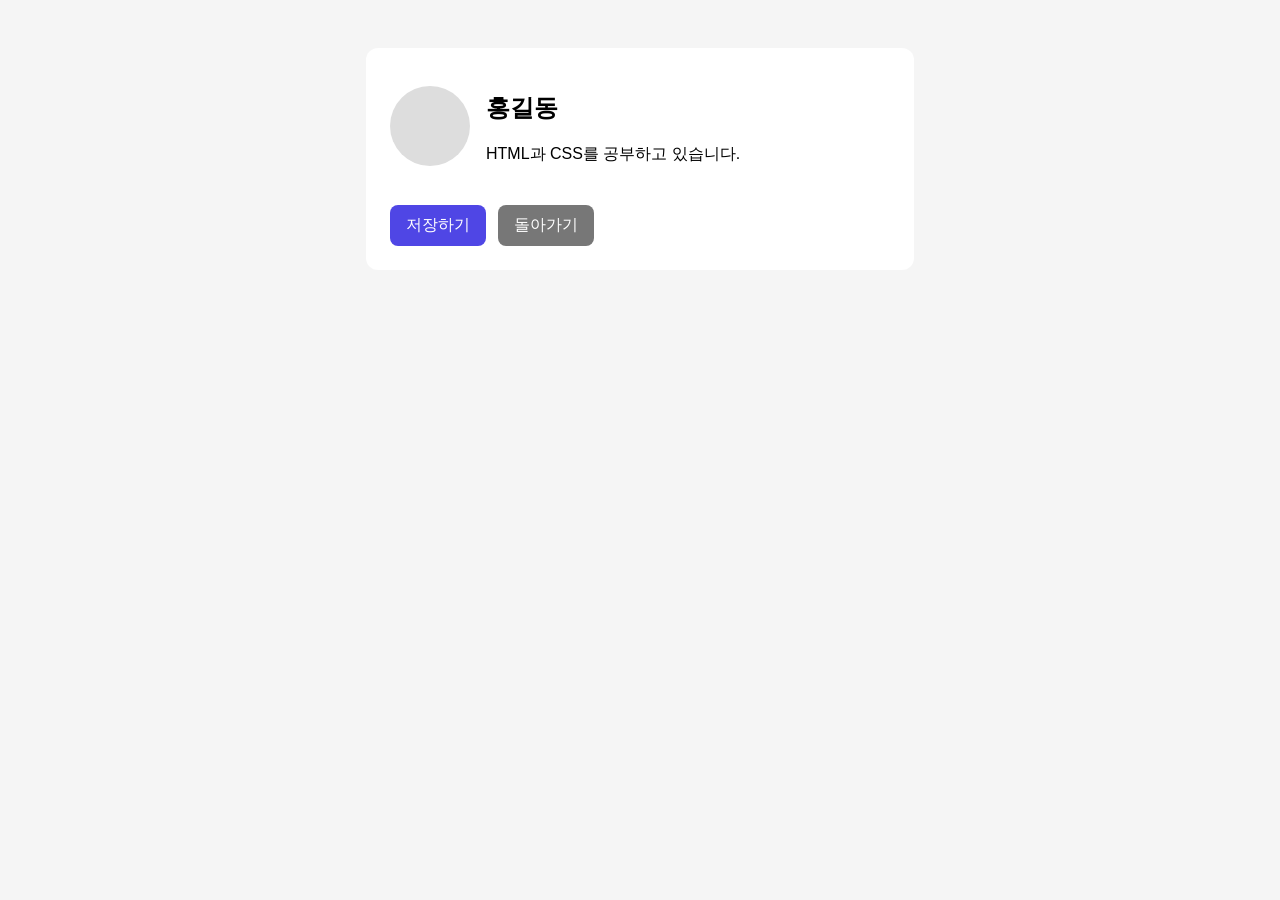
==== html-css/lesson01/index2.html @ c32e92b2 "HTML・CSS lesson01 の自己紹介カードを追加" ====
<!DOCTYPE html>
<html lang="ko">
<head>
    <meta charset="UTF-8">
    <title>Flexbox 연습</title>
    <style>
        body {
            font-family: sans-serif;
            background-color: #f5f5f5;
            padding: 40px;
        }

        .card {
            background-color: white;
            padding: 24px;
            border-radius: 12px;
            max-width: 500px;
            margin: 0 auto;
        }

        .profile-row {
            display: flex;
            align-items: center;
            gap: 16px;
        }

        .profile-image {
            width: 80px;
            height: 80px;
            background-color: #ddd;
            border-radius: 50%;
        }

        .button-row {
            display: flex;
            gap: 12px;
            margin-top: 24px;
        }

        .button {
            padding: 10px 16px;
            background-color: #4f46e5;
            color: white;
            text-decoration: none;
            border-radius: 8px;
        }

        .button.secondary {
            background-color: #777;
        }
    </style>
</head>
<body>
    <div class="card">
        <div class="profile-row">
            <div class="profile-image"></div>

            <div>
                <h2>홍길동</h2>
                <p>HTML과 CSS를 공부하고 있습니다.</p>
            </div>
        </div>

        <div class="button-row">
            <a href="#" class="button">저장하기</a>
            <a href="#" class="button secondary">돌아가기</a>
        </div>
    </div>
</body>
</html>
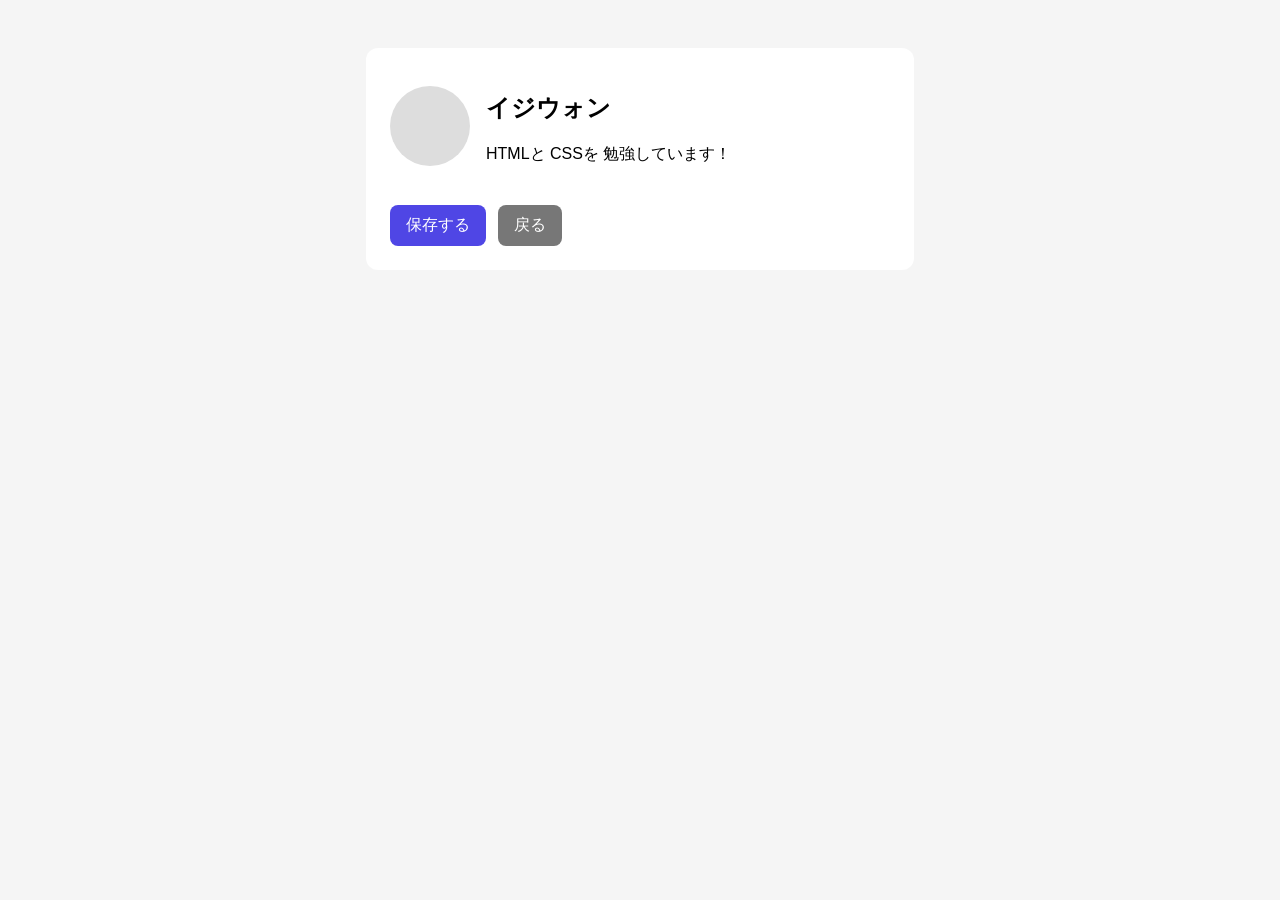
==== commit b41c0e2e: "修正しました。" ====
--- a/html-css/lesson01/index2.html
+++ b/html-css/lesson01/index2.html
@@ -2,7 +2,7 @@
 <html lang="ko">
 <head>
     <meta charset="UTF-8">
-    <title>Flexbox 연습</title>
+    <title>Flexbox 練習</title>
     <style>
         body {
             font-family: sans-serif;
@@ -56,14 +56,14 @@
             <div class="profile-image"></div>
 
             <div>
-                <h2>홍길동</h2>
-                <p>HTML과 CSS를 공부하고 있습니다.</p>
+                <h2>イジウォン</h2>
+                <p>HTMLと CSSを 勉強しています！</p>
             </div>
         </div>
 
         <div class="button-row">
-            <a href="#" class="button">저장하기</a>
-            <a href="#" class="button secondary">돌아가기</a>
+            <a href="#" class="button">保存する</a>
+            <a href="#" class="button secondary">戻る</a>
         </div>
     </div>
 </body>
